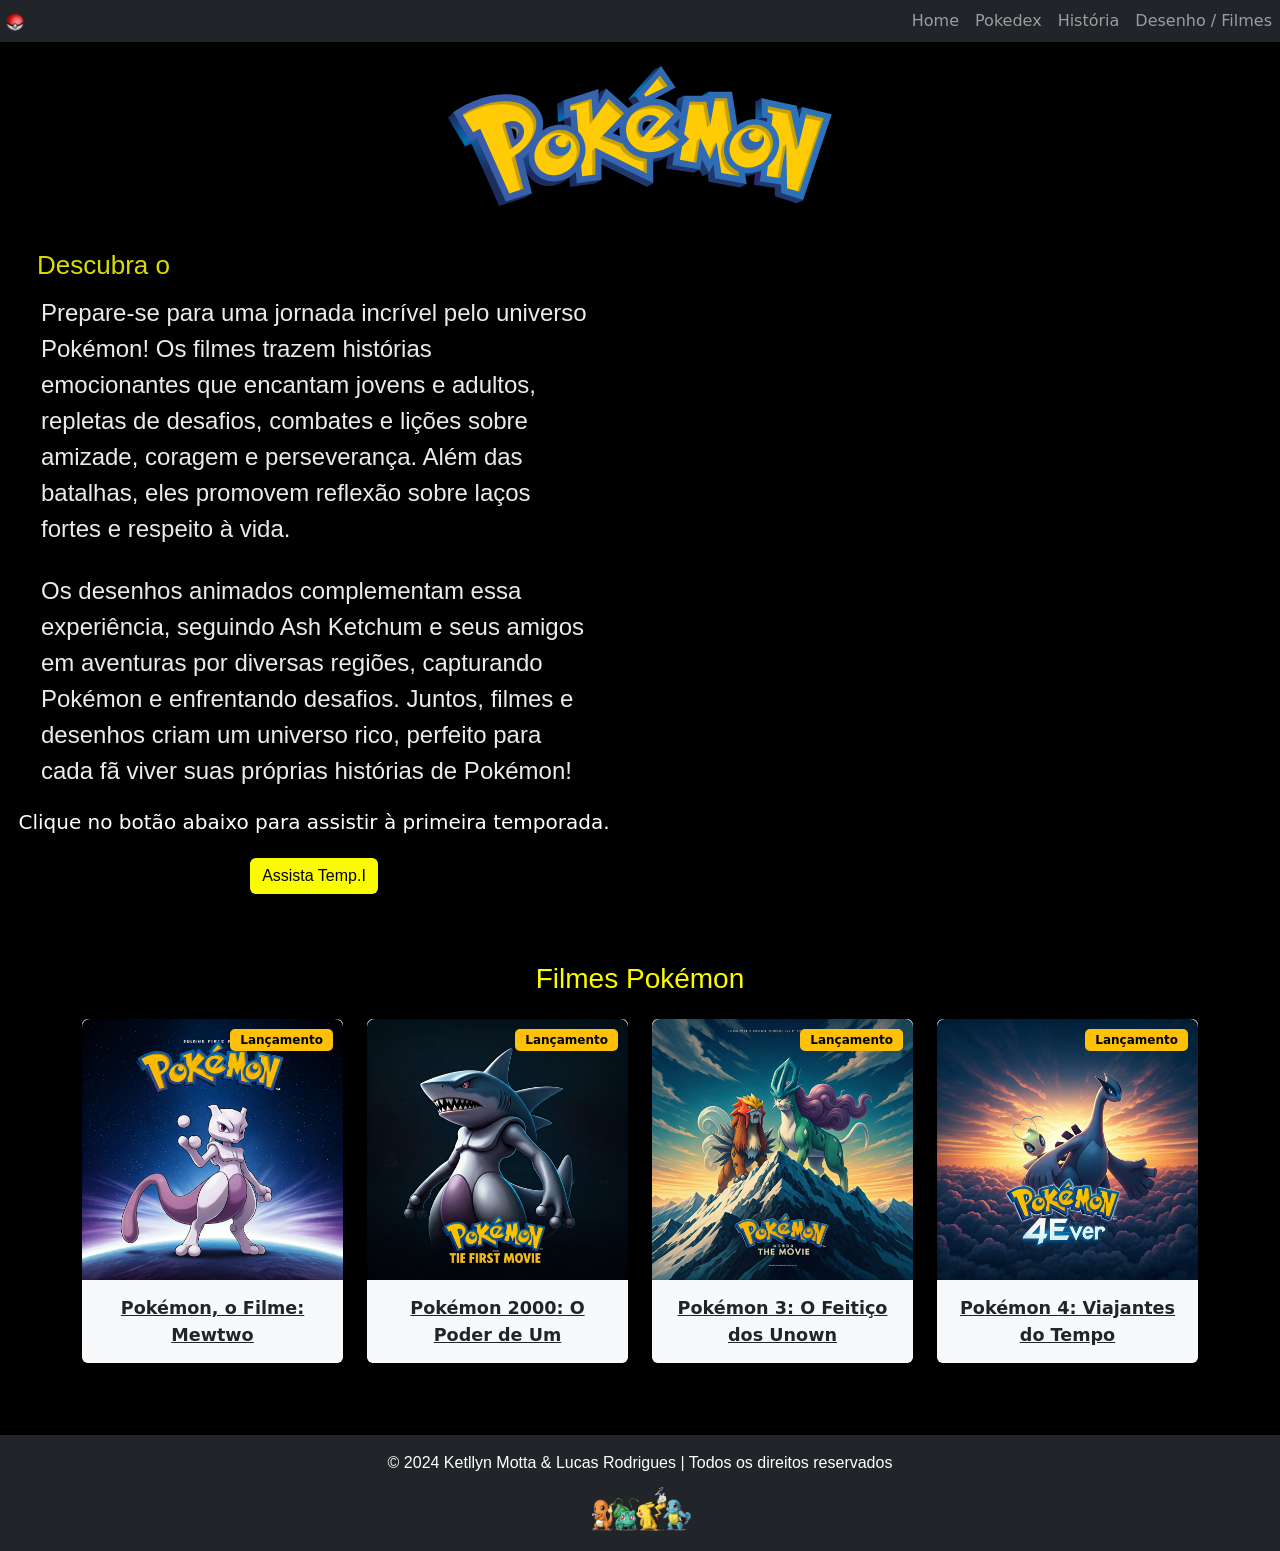
==== filmes.html @ 1e3d1e28 "ajuste na tela filmes" ====
<!DOCTYPE html>
<html lang="pt-BR">
<head>
    <meta charset="UTF-8">
    <meta name="viewport" content="width=device-width, initial-scale=1.0">
    <title>Filmes Pokémon</title>
    <link rel="icon" type="image/x-icon" href="src/assets/images/Poké_Ball_icon.svg">
    <link href="https://cdn.jsdelivr.net/npm/bootstrap@5.0.2/dist/css/bootstrap.min.css" rel="stylesheet" integrity="sha384-EVSTQN3/azprG1Anm3QDgpJLIm9Nao0Yz1ztcQTwFspd3yD65VohhpuuCOmLASjC" crossorigin="anonymous">
    <link rel="stylesheet" href="src/css/filmes.css">
</head>
<body>

    <!-- Navbar -->
    <header>
        <nav class="navbar navbar-expand-lg navbar-dark bg-dark">
            <a class="navbar-brand" href="#">
                <img src="src/imagem/1.png" alt="Pokebola" style="height: 30px; margin-right: 8px;">
            </a>
            <button class="navbar-toggler" type="button" data-bs-toggle="collapse" data-bs-target="#navbarSupportedContent" aria-controls="navbarSupportedContent" aria-expanded="false" aria-label="Toggle navigation">
                <span class="navbar-toggler-icon"></span>
            </button>
            <div class="collapse navbar-collapse" id="navbarSupportedContent">
                <ul class="navbar-nav ms-auto mb-2 mb-lg-0">
                    <li class="nav-item">
                        <a class="nav-link" href="home.html">Home</a>
                    </li>
                    <li class="nav-item">
                        <a class="nav-link" href="pokedex.html">Pokedex</a>
                    </li>
                    <li class="nav-item">
                        <a class="nav-link" href="historia.html">História</a>
                    </li>
                    <li class="nav-item">
                        <a class="nav-link" href="filmes.html">Desenho / Filmes</a>
                    </li>
                </ul>
            </div>
        </nav>

        <!-- Logo -->
        <div class="header-content text-center my-4">
            <img class="header-logo" src="src/assets/images/pokemon-title.svg" alt="Logo Pokemon" style="max-width: 100%; height: auto;">
        </div>
    </header>

    <!-- Main Content -->
    <main class="container-fluid">
        <div class="row">
            <!-- Text Content -->
            <div class="col-md-6 d-flex align-items-center justify-content-center" style="background-color: black; color: white; padding: 20px;">
                <div class="legenda text-center">
                    <h3 id="titulo-digital"></h3>
                    <p>Prepare-se para uma jornada incrível pelo universo Pokémon! Os filmes trazem histórias emocionantes que encantam jovens e adultos, repletas de desafios, combates e lições sobre amizade, coragem e perseverança. Além das batalhas, eles promovem reflexão sobre laços fortes e respeito à vida.</p>
                    <p>Os desenhos animados complementam essa experiência, seguindo Ash Ketchum e seus amigos em aventuras por diversas regiões, capturando Pokémon e enfrentando desafios. Juntos, filmes e desenhos criam um universo rico, perfeito para cada fã viver suas próprias histórias de Pokémon!</p>
                    <h5>Clique no botão abaixo para assistir à primeira temporada.</h5>
                    <a href="https://www.youtube.com/watch?v=SSViT336Vq4&list=PL5Yff77BRE_rJQkYlaIOYVOgJv1jRr9d2" class="btn btn-warning mt-3">Assista Temp.I</a>
                </div>
            </div>
            
            <!-- Video Content -->
            <div class="col-md-6">
                <div class="video-container">
                    <video autoplay muted loop class="img-fluid" style="width: 100%; height: auto;">
                        <source src="src/imagem/2.mp4" type="video/mp4">
                    </video>
                </div>
            </div>
        </div>
        
        <!-- Movies Section -->
        <div class="container mt-5">
            <h2 class="text-center mb-4">Filmes Pokémon</h2>
            <div class="row">
                <!-- Movie Card 1 -->
                <div class="col-12 col-md-6 col-lg-3 mb-4">
                    <div class="card">
                        <img src="src/imagem/filme1.jpg" class="card-img-top" alt="Filme 1">
                        <div class="card-body text-center">
                            <span class="badge bg-warning">Lançamento</span> 
                            <a href="https://www.youtube.com/watch?v=Cfc5Lljs1WM&t=12s" class="card-title stretched-link">Pokémon, o Filme: Mewtwo</a>
                        </div>
                    </div>
                </div>
                
                <!-- Movie Card 2 -->
                <div class="col-12 col-md-6 col-lg-3 mb-4">
                    <div class="card">
                        <img src="src/imagem/filme2.jpg" class="card-img-top" alt="Filme 2">
                        <div class="card-body text-center">
                            <span class="badge bg-warning">Lançamento</span> 
                            <a href="https://www.youtube.com/watch?v=cmAqgmuJGXw" class="card-title stretched-link">Pokémon 2000: O Poder de Um</a>
                        </div>
                    </div>
                </div>
                
                <!-- Movie Card 3 -->
                <div class="col-12 col-md-6 col-lg-3 mb-4">
                    <div class="card">
                        <img src="src/imagem/3filme.jpg" class="card-img-top" alt="Filme 3">
                        <div class="card-body text-center">
                            <span class="badge bg-warning">Lançamento</span> 
                            <a href="https://www.youtube.com/watch?v=Db8S-YzIs7I&t=18s" class="card-title stretched-link">Pokémon 3: O Feitiço dos Unown</a>
                        </div>
                    </div>
                </div>
                
                <!-- Movie Card 4 -->
                <div class="col-12 col-md-6 col-lg-3 mb-4">
                    <div class="card">
                        <img src="src/imagem/filme4.jpg" class="card-img-top" alt="Filme 4">
                        <div class="card-body text-center">
                            <span class="badge bg-warning">Lançamento</span> 
                            <a href="https://www.youtube.com/watch?v=RJyXi-ZyWqo" class="card-title stretched-link">Pokémon 4: Viajantes do Tempo</a>
                        </div>
                    </div>
                </div>
                
            </div>
        </div>
    </main>

    <!-- Footer -->
    <footer class="bg-dark text-white text-center py-3 mt-5">
        <div class="container">
            <p class="mb-0">© 2024 Ketllyn Motta & Lucas Rodrigues | Todos os direitos reservados</p>
            <img src="src/imagem/3.png" alt="Pokémons" class="img-fluid" style="max-width: 110px; margin-top: 10px;">
        </div>
    </footer>

    <!-- Bootstrap JS -->
    <script src="https://cdn.jsdelivr.net/npm/bootstrap@5.0.2/dist/js/bootstrap.bundle.min.js"></script>

    <!-- Typewriter Effect Script -->
    <script>
        const titulo = "Descubra o Mundo Mágico . ."; 
        let index = 0; 
        const speed = 130; 

        function typeWriter() {
            if (index < titulo.length) {
                document.getElementById("titulo-digital").innerHTML += titulo.charAt(index);
                index++;
                setTimeout(typeWriter, speed);
            }
        }

        window.onload = typeWriter; 
    </script>
</body>
</html>
---- src/css/filmes.css ----
/* Estilo geral do corpo da página */
body {
    background-color: #000000;
    margin: 0;
}

/* Estilo da navbar */
.navbar {
    width: 100%;
    padding: 0;
    background-color: rgba(0, 0, 0, 0.8);
}

.navbar-nav .nav-link:hover,
.navbar-nav .nav-link.active {
    color: rgb(255, 234, 0) !important;
}

/* Estilo do container principal */
.container-fluid {
    padding: 0;
    background-color: rgb(0, 0, 0);
}

/* Estilo do conteúdo do header */
.header-content {
    margin: 20px 0;
    background-color: #000000;
}

/* Estilo da logo no header */
.header-logo {
    width: 30%;
    height: auto;
    margin-left: 20px;
    margin-right: 20px;
}

/* Estilo do título dentro da legenda */
.legenda h3 {
    color: rgba(250, 254, 2, 0.871);
    text-align: left;
    margin-left: 29px;
    margin-right: 29px;
    font-family: 'Gill Sans', 'Gill Sans MT', Calibri, 'Trebuchet MS', sans-serif;
    font-size: 26px;
}

/* Estilo dos parágrafos dentro da legenda */
.legenda p {
    color: rgb(235, 235, 235);
    background-color: rgba(0, 0, 0, 0.5);
    padding: 5px;
    border-radius: 3px;
    font-size: 24px;
    font-family: 'Gill Sans', 'Gill Sans MT', Calibri, 'Trebuchet MS', sans-serif;
    text-align: left;
    margin-left: 28px;
    margin-right: 28px;
}

/* Estilo do container de vídeo */
.video-container {
    display: flex;
    align-items: center;
    justify-content: center;
    width: 100%;
    height: 100%;
    background-color: black;
}

/* Estilo do vídeo */
video {
    width: 100%;
    height: auto;
    object-fit: cover;
    display: block;
}

/* Estilo da navbar e footer */
.navbar, footer {
    background-color: rgb(0, 0, 0);
    color: white;
}

/* Estilo do botão "Assista Temp.1" */
.btn-warning {
    background-color: #fcfc00;
    border: none;
    font-family: 'Gill Sans', 'Gill Sans MT', Calibri, 'Trebuchet MS', sans-serif;
}

/* Estilo do título H2 */
h2 {
    font-size: 28px;
    font-family: 'Gill Sans', 'Gill Sans MT', Calibri, 'Trebuchet MS', sans-serif;
    color: #fcfc00;
}

/* Estilo do footer */
footer {
    padding: 10px 0;
    text-align: center;
    font-family: 'Gill Sans', 'Gill Sans MT', Calibri, 'Trebuchet MS', sans-serif;
}

/* Estilo dos cards */
.card {
    border: none;
    transition: transform 0.5s;
}

.card:hover {
    transform: scale(1.05);
    box-shadow: 0 4px 15px rgba(0, 0, 0, 0.2);
}

.card-img-top {
    border-radius: 8px 8px 0 0;
}

.card-body {
    background-color: #f8f9fa;
    border-radius: 0 0 8px 8px;
    padding: 15px;
}

.card-title {
    font-size: 1.1rem;
    font-weight: bold;
    margin: 0;
}

/* Estilo da badge */
.badge {
    position: absolute;
    top: 10px;
    right: 10px;
    background-color: #fc9700;
    color: black;
    font-weight: bold;
    padding: 5px 10px;
    border-radius: 5px;
    z-index: 1;
}

.card {
    position: relative;
}

/* Estilos responsivos para os cards em telas pequenas */
@media (max-width: 600px) {
    .card {
        width: 50%;
        margin: 0 auto;
    }

    .card-title {
        font-size: 1rem;
    }

    .badge {
        font-size: 0.8rem;
        padding: 2px 5px;
    }

    .legenda p {
        font-size: 16px;
    }

    h3 {
        font-size: 18px;
    }

    .header-logo {
        width: 50%;
    }
}
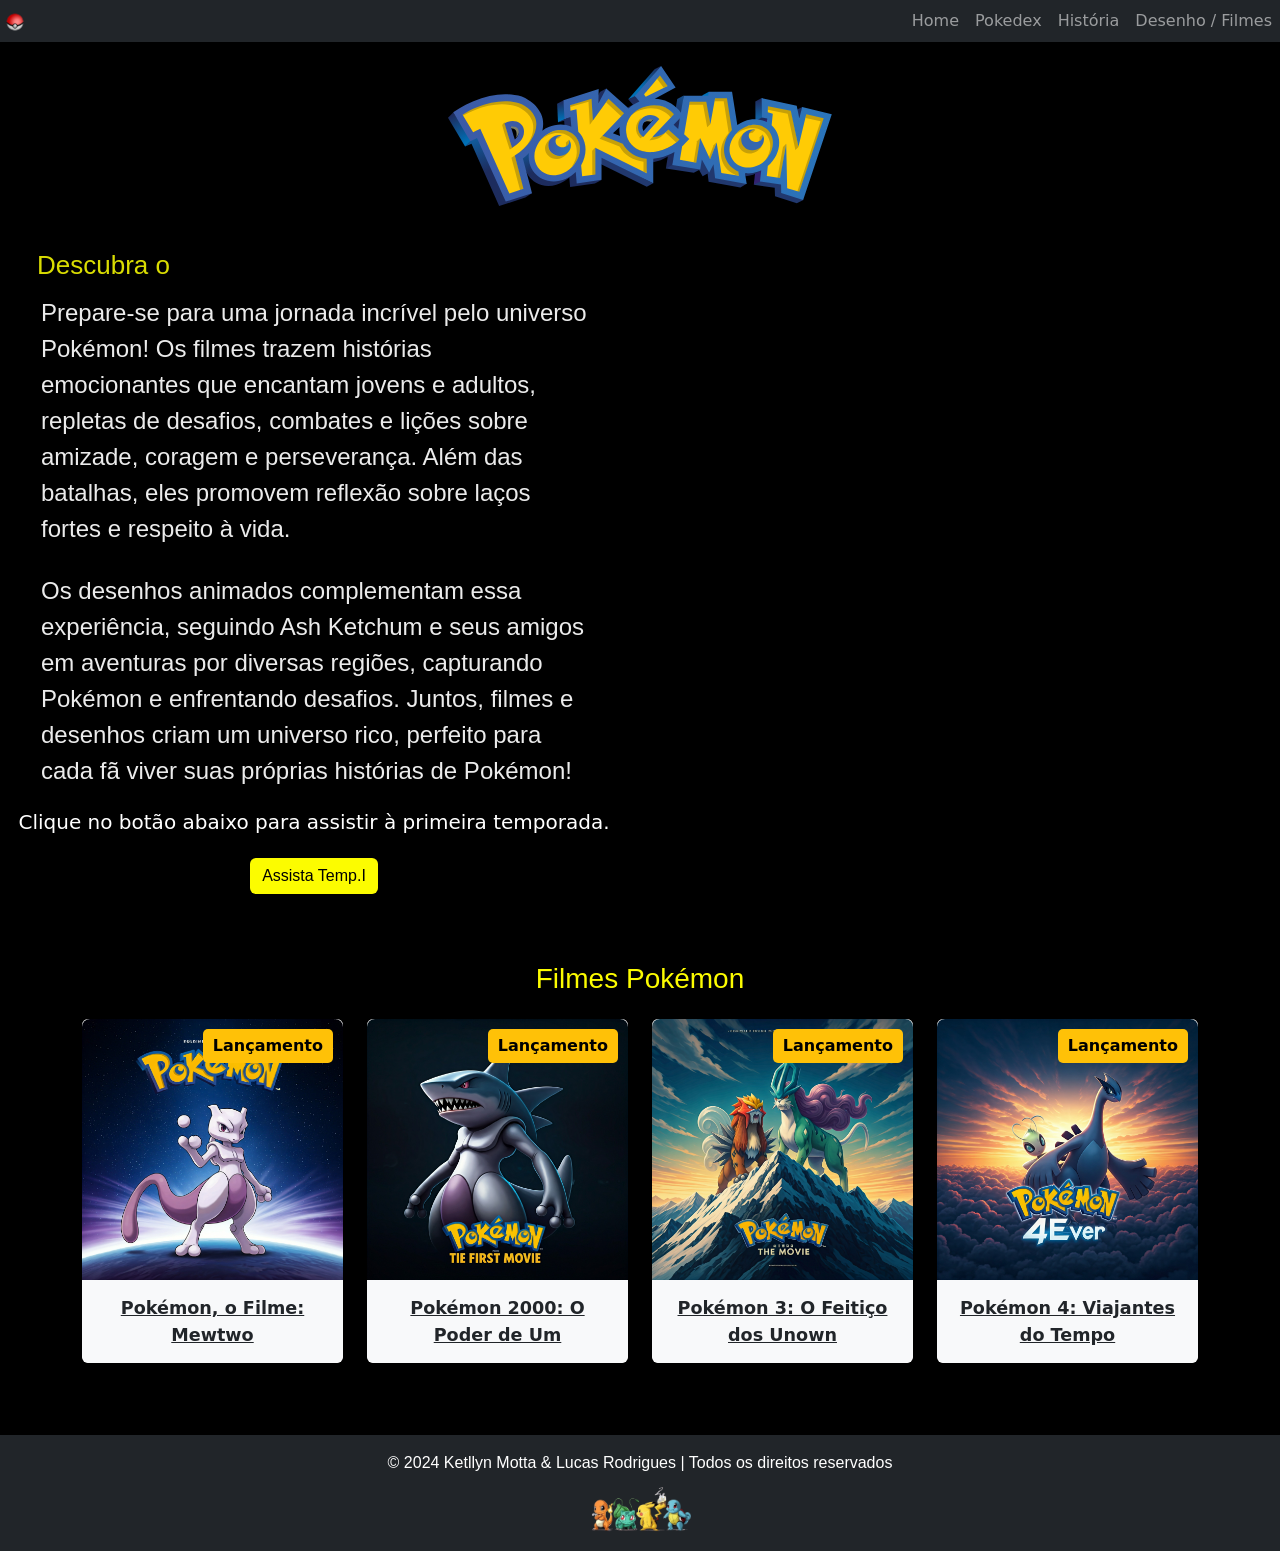
==== commit 651b34c1: "ultima atualização do filmes" ====
--- a/filmes.html
+++ b/filmes.html
@@ -43,10 +43,10 @@
         </div>
     </header>
 
-    <!-- Main Content -->
+   <!-- Conteúdo Principal -->
     <main class="container-fluid">
         <div class="row">
-            <!-- Text Content -->
+           <!-- Conteúdo de Texto -->
             <div class="col-md-6 d-flex align-items-center justify-content-center" style="background-color: black; color: white; padding: 20px;">
                 <div class="legenda text-center">
                     <h3 id="titulo-digital"></h3>
@@ -57,7 +57,7 @@
                 </div>
             </div>
             
-            <!-- Video Content -->
+            <!-- Conteúdo de Vídeo -->
             <div class="col-md-6">
                 <div class="video-container">
                     <video autoplay muted loop class="img-fluid" style="width: 100%; height: auto;">
@@ -67,49 +67,49 @@
             </div>
         </div>
         
-        <!-- Movies Section -->
+        <!-- Seção de Filmes -->
         <div class="container mt-5">
             <h2 class="text-center mb-4">Filmes Pokémon</h2>
             <div class="row">
-                <!-- Movie Card 1 -->
+                <!-- Card do filme1 -->
                 <div class="col-12 col-md-6 col-lg-3 mb-4">
                     <div class="card">
                         <img src="src/imagem/filme1.jpg" class="card-img-top" alt="Filme 1">
                         <div class="card-body text-center">
-                            <span class="badge bg-warning">Lançamento</span> 
+                            <span class="lancamento bg-warning">Lançamento</span> 
                             <a href="https://www.youtube.com/watch?v=Cfc5Lljs1WM&t=12s" class="card-title stretched-link">Pokémon, o Filme: Mewtwo</a>
                         </div>
                     </div>
                 </div>
                 
-                <!-- Movie Card 2 -->
+                <!--  Card do filme 2 -->
                 <div class="col-12 col-md-6 col-lg-3 mb-4">
                     <div class="card">
                         <img src="src/imagem/filme2.jpg" class="card-img-top" alt="Filme 2">
                         <div class="card-body text-center">
-                            <span class="badge bg-warning">Lançamento</span> 
+                            <span class="lancamento bg-warning">Lançamento</span> 
                             <a href="https://www.youtube.com/watch?v=cmAqgmuJGXw" class="card-title stretched-link">Pokémon 2000: O Poder de Um</a>
                         </div>
                     </div>
                 </div>
                 
-                <!-- Movie Card 3 -->
+                <!-- Card do filme 3 -->
                 <div class="col-12 col-md-6 col-lg-3 mb-4">
                     <div class="card">
                         <img src="src/imagem/3filme.jpg" class="card-img-top" alt="Filme 3">
                         <div class="card-body text-center">
-                            <span class="badge bg-warning">Lançamento</span> 
+                            <span class="lancamento bg-warning">Lançamento</span> 
                             <a href="https://www.youtube.com/watch?v=Db8S-YzIs7I&t=18s" class="card-title stretched-link">Pokémon 3: O Feitiço dos Unown</a>
                         </div>
                     </div>
                 </div>
                 
-                <!-- Movie Card 4 -->
+                <!-- Card do filme 4 -->
                 <div class="col-12 col-md-6 col-lg-3 mb-4">
                     <div class="card">
                         <img src="src/imagem/filme4.jpg" class="card-img-top" alt="Filme 4">
                         <div class="card-body text-center">
-                            <span class="badge bg-warning">Lançamento</span> 
+                            <span class="lancamento bg-warning">Lançamento</span> 
                             <a href="https://www.youtube.com/watch?v=RJyXi-ZyWqo" class="card-title stretched-link">Pokémon 4: Viajantes do Tempo</a>
                         </div>
                     </div>
@@ -130,7 +130,7 @@
     <!-- Bootstrap JS -->
     <script src="https://cdn.jsdelivr.net/npm/bootstrap@5.0.2/dist/js/bootstrap.bundle.min.js"></script>
 
-    <!-- Typewriter Effect Script -->
+   <!-- Script para Efeito de Máquina de Escrever -->
     <script>
         const titulo = "Descubra o Mundo Mágico . ."; 
         let index = 0; 
@@ -147,4 +147,4 @@
         window.onload = typeWriter; 
     </script>
 </body>
-</html>
+</html>
--- a/src/css/filmes.css
+++ b/src/css/filmes.css
@@ -69,14 +69,6 @@
     background-color: black;
 }
 
-/* Estilo do vídeo */
-video {
-    width: 100%;
-    height: auto;
-    object-fit: cover;
-    display: block;
-}
-
 /* Estilo da navbar e footer */
 .navbar, footer {
     background-color: rgb(0, 0, 0);
@@ -131,8 +123,8 @@
     margin: 0;
 }
 
-/* Estilo da badge */
-.badge {
+/* Estilo do lançamento informando na lateral do card do filme */
+.lancamento {
     position: absolute;
     top: 10px;
     right: 10px;
@@ -173,6 +165,6 @@
     }
 
     .header-logo {
-        width: 50%;
-    }
-}
+        width: 50%;
+    }
+}
